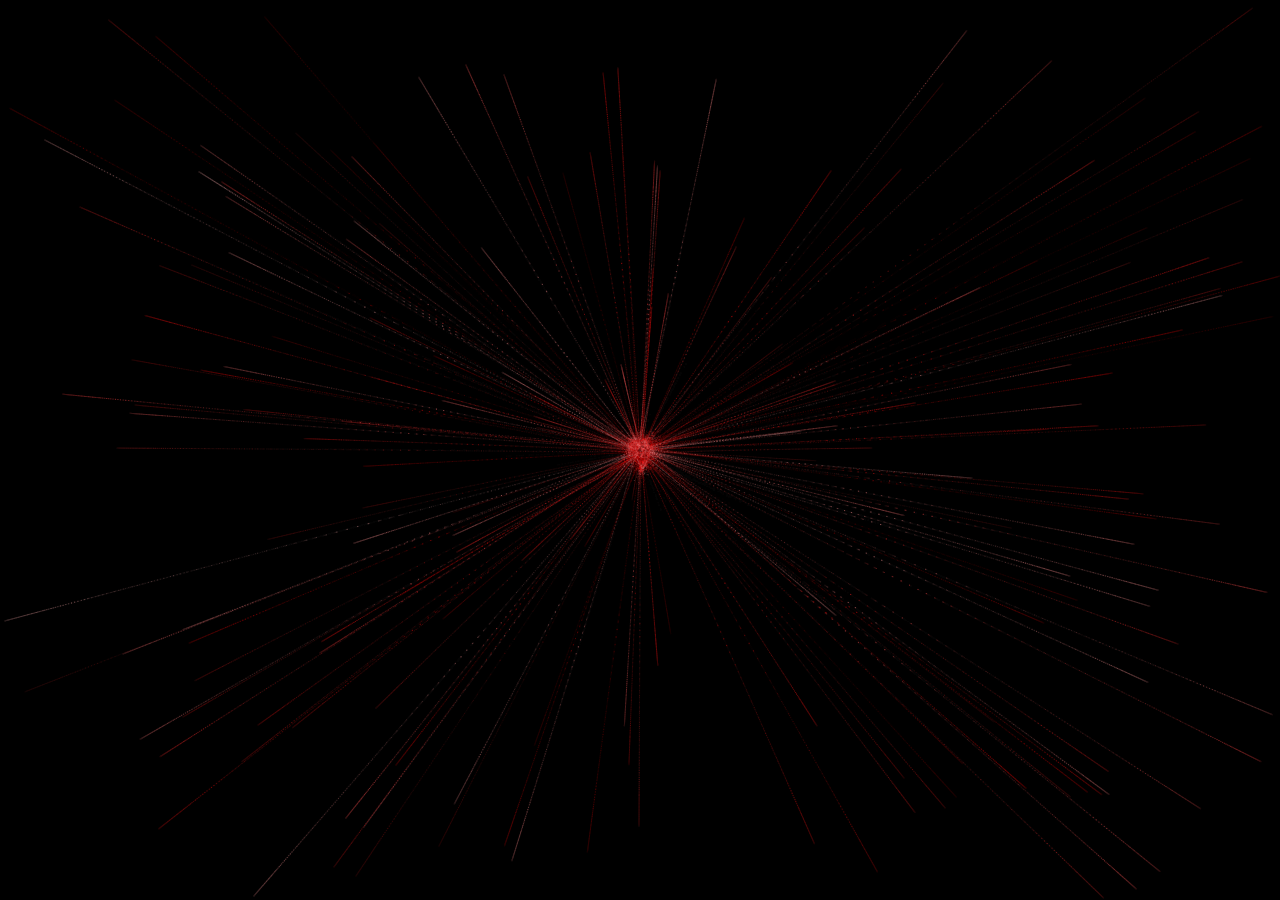
==== DNAheart.html @ bc50e654 "done" ====
<!DOCTYPE html>
<html lang="en" >
<head>
  <meta charset="UTF-8">
  <title>HEART1</title>
  <link rel="stylesheet" href="./style.css">

</head>
<body>
<canvas id="heart"></canvas>
  <script  src="./script.js"></script>

</body>
</html>
---- style.css ----
canvas {
    position: absolute;
    left:0;
    top: 0;
    width: 100%;
    height: 100%;
    background-color: rgba(0,0,0,.2);
  }
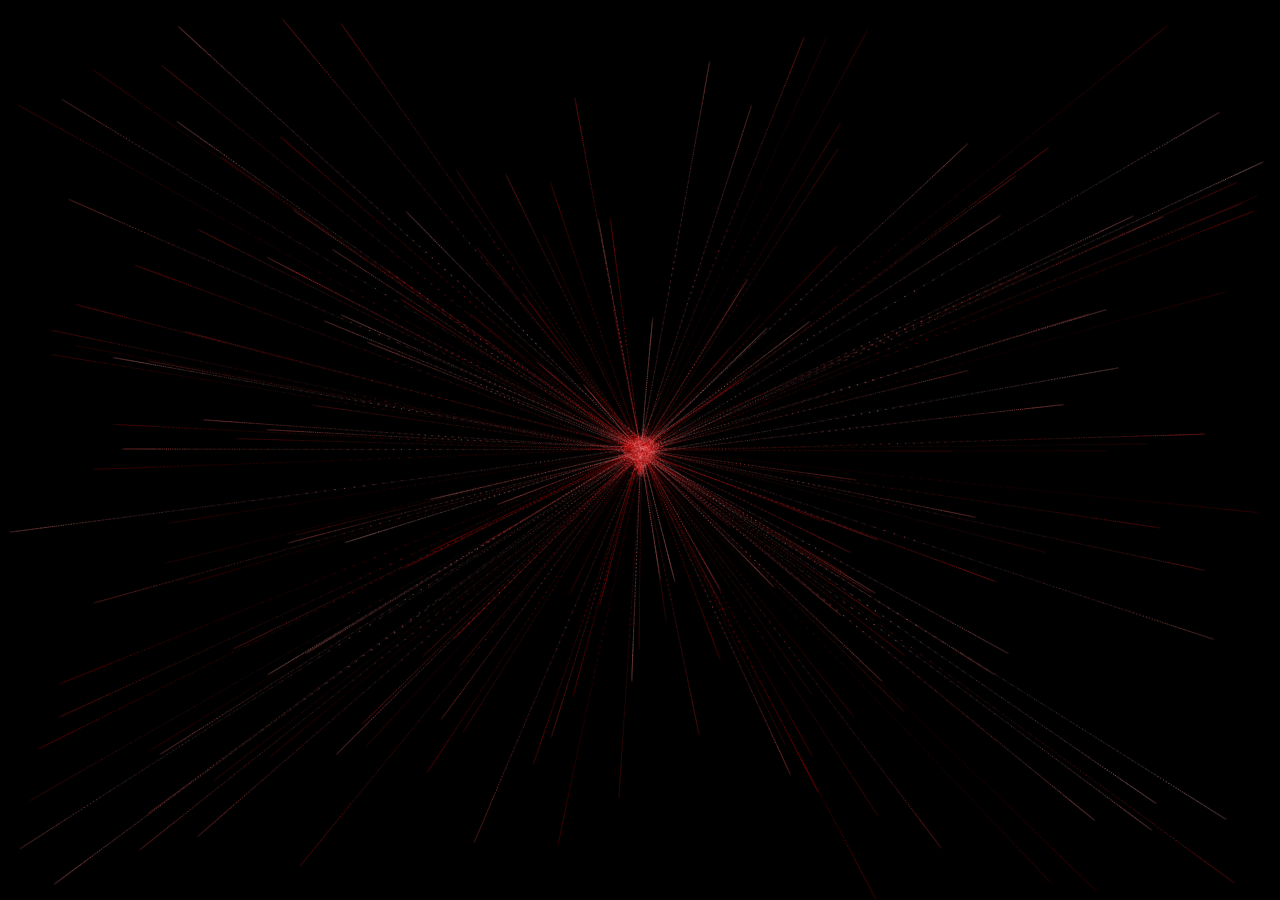
==== commit 810cd324: "yo" ====
--- a/DNAheart.html
+++ b/DNAheart.html
@@ -1,14 +1,13 @@
 <!DOCTYPE html>
-<html lang="en" >
+<html lang="en">
 <head>
   <meta charset="UTF-8">
-  <title>HEART1</title>
-  <link rel="stylesheet" href="./style.css">
-
+  <meta name="viewport" content="width=device-width, initial-scale=1.0">
+  <title>Heart Animation</title>
+  <link rel="stylesheet" href="./style.css"> <!-- Links the CSS file -->
 </head>
 <body>
-<canvas id="heart"></canvas>
-  <script  src="./script.js"></script>
-
+  <canvas id="heart"></canvas> <!-- Canvas for animation -->
+  <script src="./script.js"></script> <!-- Links the JS file -->
 </body>
-</html>+</html>
--- a/style.css
+++ b/style.css
@@ -1,8 +1,8 @@
 canvas {
-    position: absolute;
-    left:0;
-    top: 0;
-    width: 100%;
-    height: 100%;
-    background-color: rgba(0,0,0,.2);
-  }+  position: absolute;
+  left: 0;
+  top: 0;
+  width: 100%;
+  height: 100%;
+  background-color: rgba(0, 0, 0, 0.2);
+}
